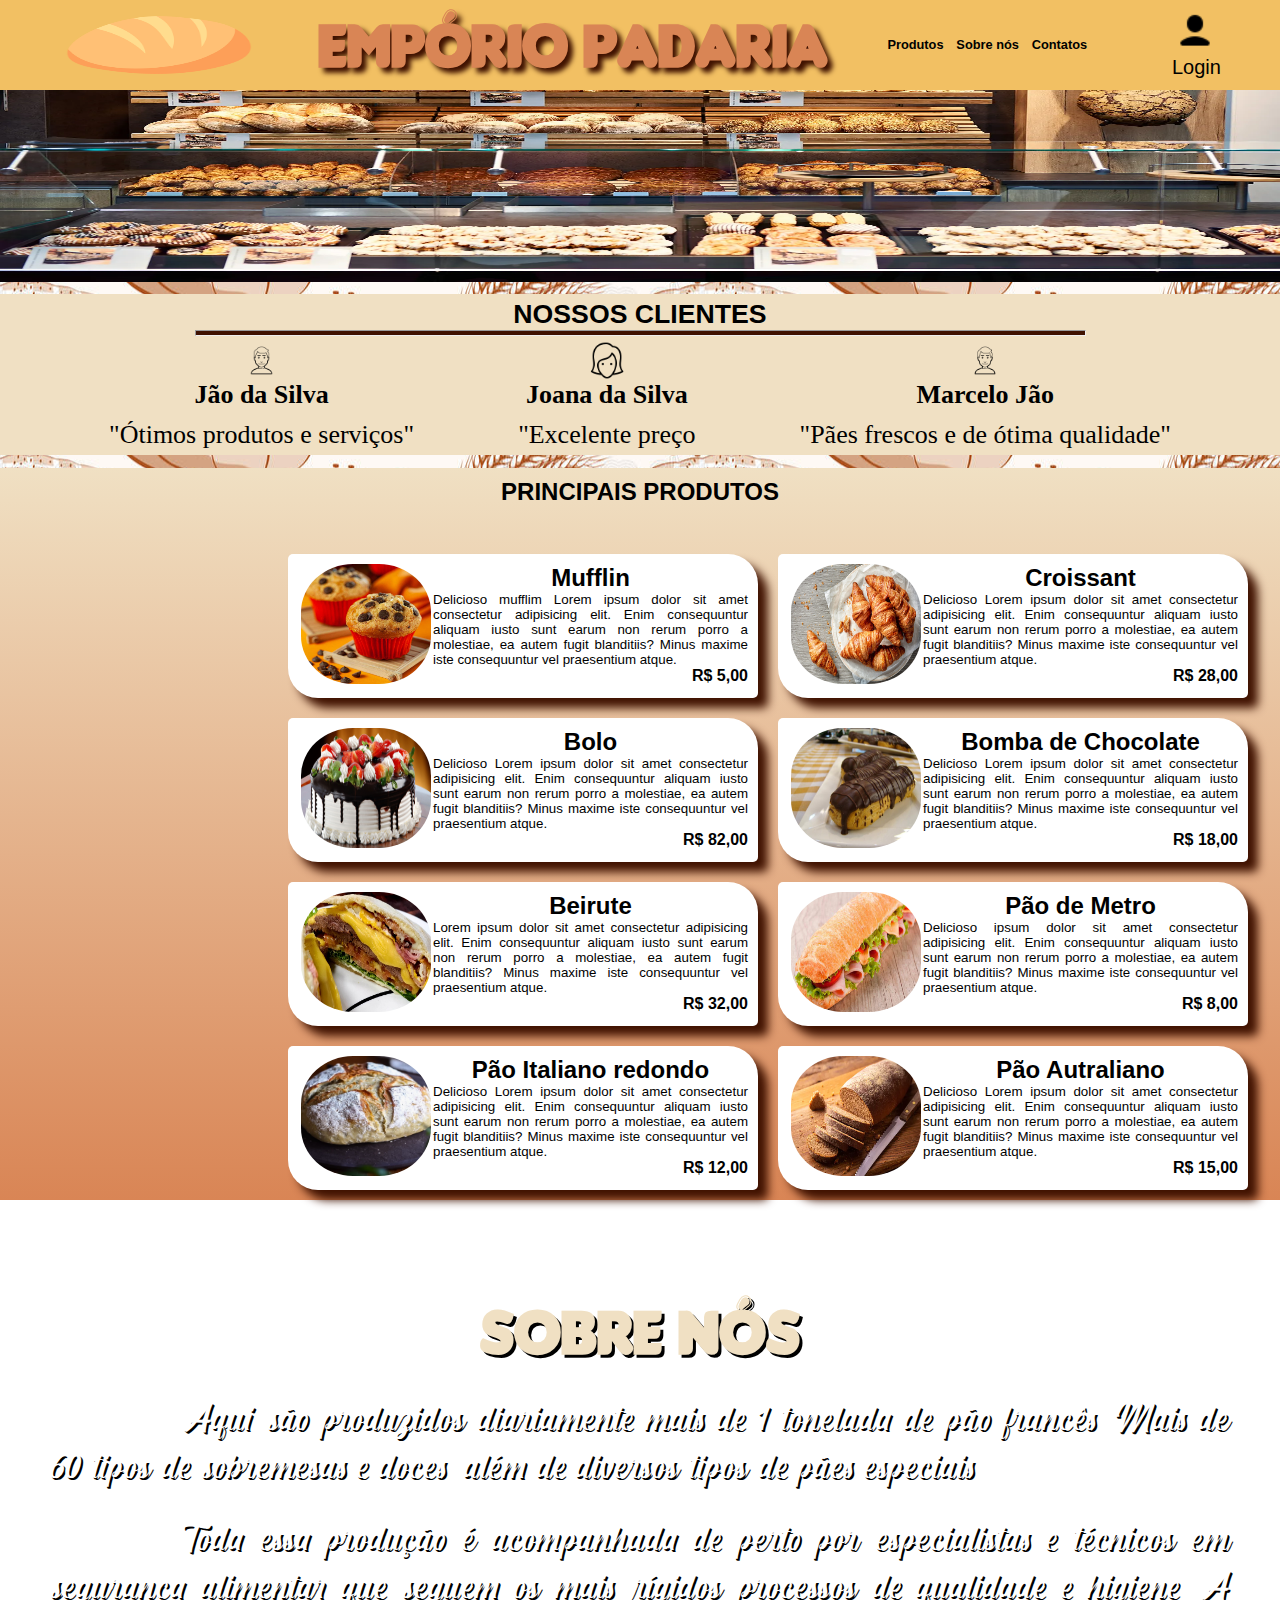
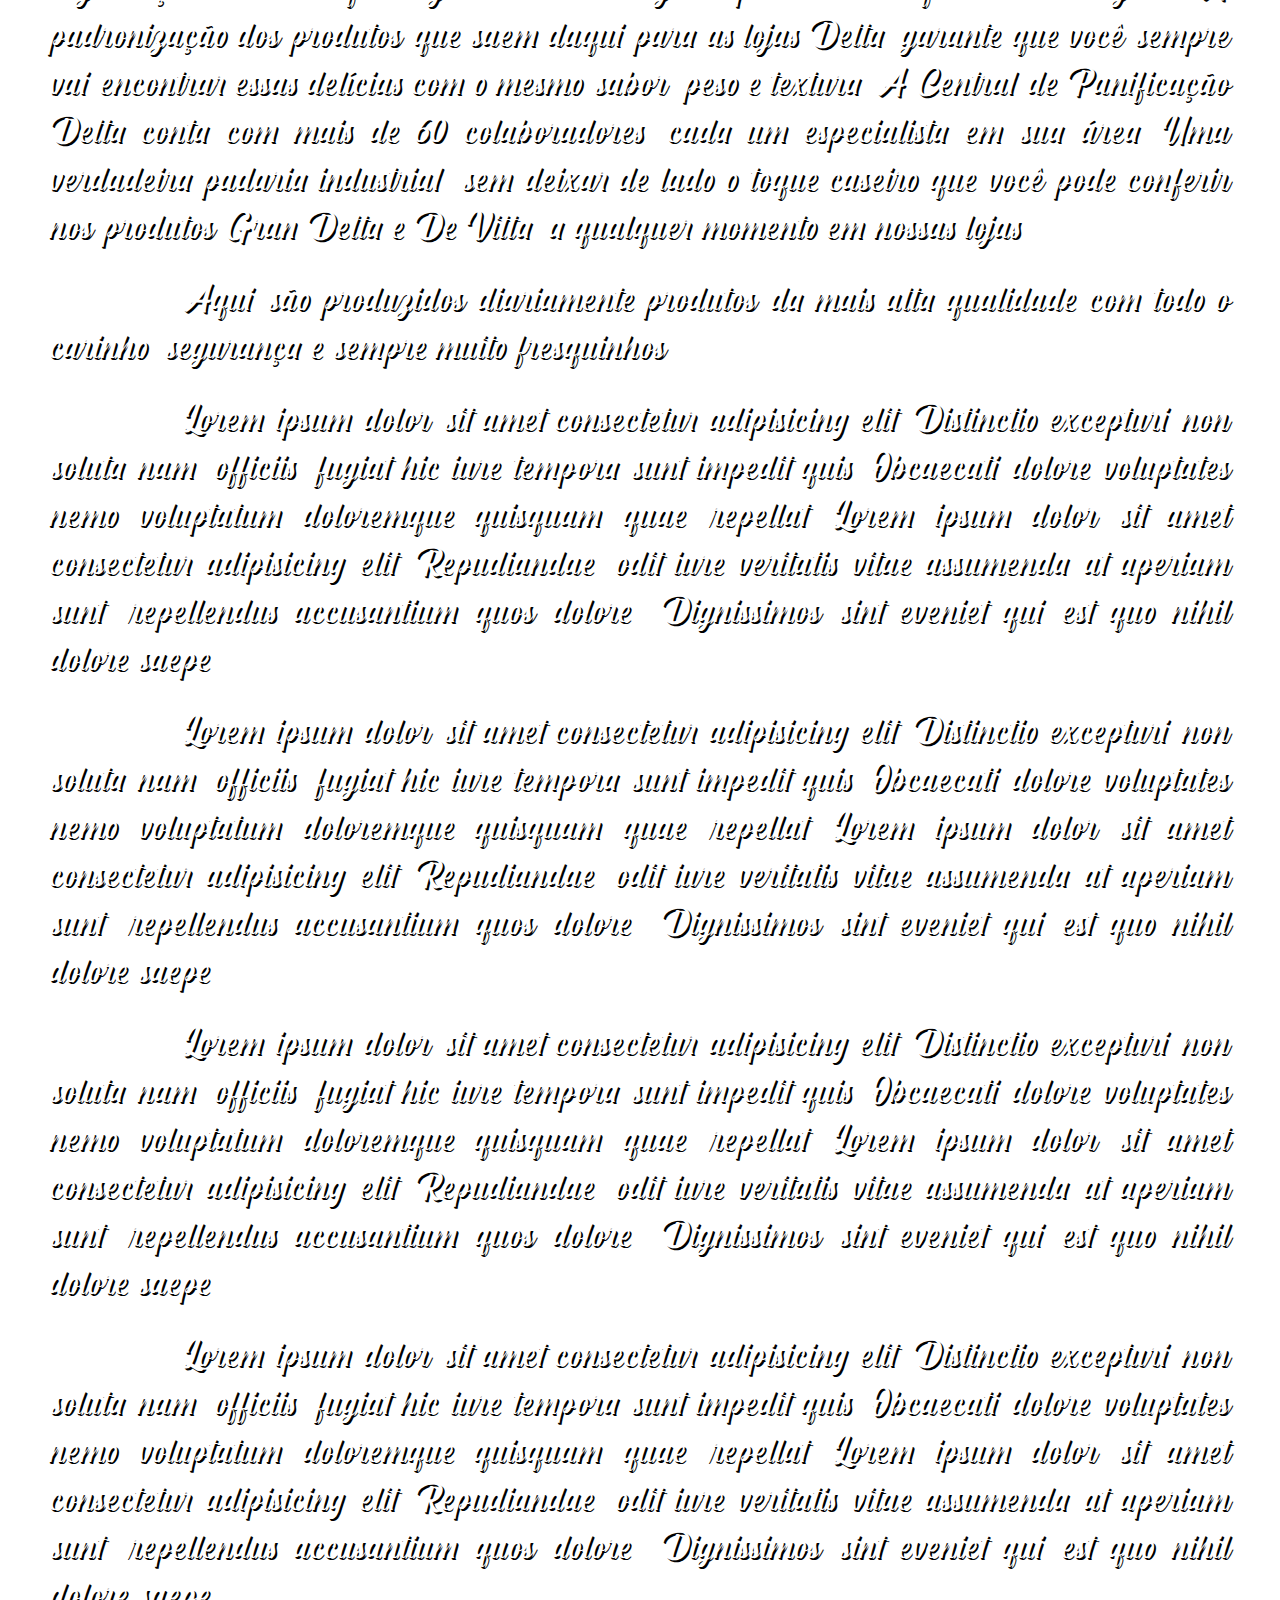
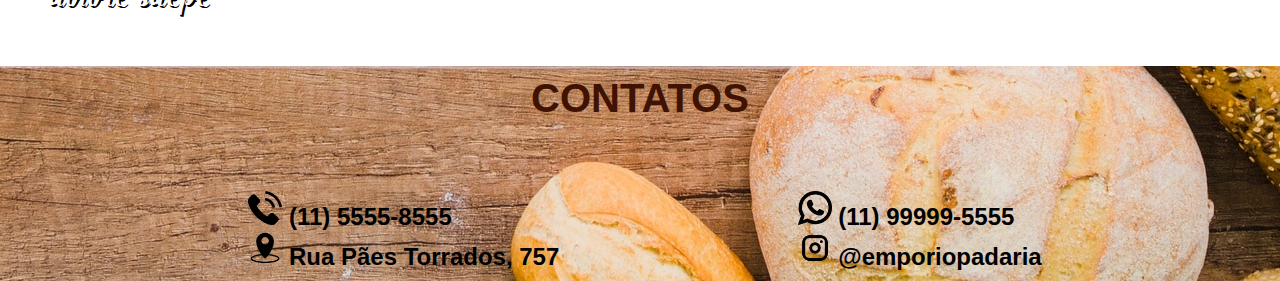
==== index.html @ 8cdc9b31 "Initial commit" ====
<!DOCTYPE html>
<html lang="pt-br">
  <head>
    <meta charset="UTF-8" />
    <meta name="viewport" content="width=device-width, initial-scale=1.0" />
    <title>Empório Padaraia | Site Oficial</title>
    <link rel="shortcut icon" href="img/padaria.png" type="image/x-icon" />
    <link rel="stylesheet" href="style.css">
  </head>
  <body>
    <header>
      <img src="img/pao.png" alt="" />
      <h1>EMPÓRIO PADARIA</h1>
      <nav>
        <ul id="list-menu">
          <li class="item-menu-header" ><a href="#featured-products">Produtos</a></li>
          <li class="item-menu-header"><a href="#sobre-nos">Sobre nós</a></li>
          <li class="item-menu-header"><a href="#contatos">Contatos</a></li>
        </ul>
      </nav>
      <button type="button" id="btn-header">
        <a href="#">
          <img src="img/user.png" alt="" id="imgLogin">
          <p>Login</p>
        </a>
      </button>
    </header>

    <!-- Inserir imagem da padoca -->
    <div id="img-destaque"></div>

    <!-- Inserir imagem divisória -->
    <div class="img-div"></div>

    <main>
      <section id="clients">
        <h2>NOSSOS CLIENTES</h2>
        <hr class="line">
        <ul id="clients-list">
            <li class="clients-item">
                <img src="img/personagem.png" alt="" class="imgPersonagem">
                <h3>Jão da Silva</h3>
                <p>"Ótimos produtos e serviços"</p>
            </li>
            <li class="clients-item">
                <img src="img/personagemfemi.png" alt="" class="imgPersonagem">
                <h3>Joana da Silva</h3>
                <p>"Excelente preço</p>
            </li>
            <li class="clients-item">
                <img src="img/personagem.png" alt="" class="imgPersonagem">
                <h3>Marcelo Jão</h3>
                <p>"Pães frescos e de ótima qualidade"</p>
            </li>
        </ul>
      </section>
      <!-- Inserir imagem divisória novamente -->
      <div class="img-div"></div>

      <!-- Aqui é a sessão dos produtos da padaria -->
      <section id="featured-products">
        <h2>PRINCIPAIS PRODUTOS</h2>
        <div class="products">
          <div class="item-produto">
              <div class="div-img-product">
                <img src="img/muflin.jpg" alt="" class="img-product">
              </div>
              <div class="div-descr-products">
                <h4 class="titles-products">Mufflin</h4>
                <p class="descr-products">Delicioso mufflim Lorem ipsum dolor sit amet consectetur adipisicing elit. Enim consequuntur aliquam iusto sunt earum non rerum porro a molestiae, ea autem fugit blanditiis? Minus maxime iste consequuntur vel praesentium atque.</p>
                <p class="preco">R$ 5,00</p>
              </div>
          </div>
          
          <div class="item-produto">
            <div class="div-img-product">
              <img src="img/croissant.jpeg" alt="" class="img-product">
            </div>
            <div class="div-descr-products">
              <h4 class="titles-products">Croissant</h4>
              <p class="descr-products">Delicioso Lorem ipsum dolor sit amet consectetur adipisicing elit. Enim consequuntur aliquam iusto sunt earum non rerum porro a molestiae, ea autem fugit blanditiis? Minus maxime iste consequuntur vel praesentium atque.</p>
              <p class="preco">R$ 28,00</p>
            </div>
          </div>
          <div class="item-produto">
            <div class="div-img-product">
              <img src="img/bolo.jpg" alt="" class="img-product">
            </div>
            <div class="div-descr-products">
              <h4 class="titles-products">Bolo</h4>
              <p class="descr-products">Delicioso Lorem ipsum dolor sit amet consectetur adipisicing elit. Enim consequuntur aliquam iusto sunt earum non rerum porro a molestiae, ea autem fugit blanditiis? Minus maxime iste consequuntur vel praesentium atque.</p>
              <p class="preco">R$ 82,00</p>
            </div>
          </div>
          <div class="item-produto">
            <div class="div-img-product">
              <img src="img/bomba-chocolate.jpg" alt="" class="img-product">
            </div>
            <div class="div-descr-products">
              <h4 class="titles-products">Bomba de Chocolate</h4>
              <p class="descr-products">Delicioso Lorem ipsum dolor sit amet consectetur adipisicing elit. Enim consequuntur aliquam iusto sunt earum non rerum porro a molestiae, ea autem fugit blanditiis? Minus maxime iste consequuntur vel praesentium atque.</p>
              <p class="preco">R$ 18,00</p>
            </div>
          </div>
          <div class="item-produto">
            <div class="div-img-product">
              <img src="img/beirute.png" alt="" class="img-product">
            </div>
            <div class="div-descr-products">
              <h4 class="titles-products">Beirute</h4>
              <p class="descr-products">Lorem ipsum dolor sit amet consectetur adipisicing elit. Enim consequuntur aliquam iusto sunt earum non rerum porro a molestiae, ea autem fugit blanditiis? Minus maxime iste consequuntur vel praesentium atque.</p>
              <p class="preco">R$ 32,00</p>
            </div>
          </div>
          <div class="item-produto">
            <div class="div-img-product">
              <img src="img/pao-de-metro.jpg" alt="" class="img-product">
            </div>
            <div class="div-descr-products">
              <h4 class="titles-products">Pão de Metro</h4>
              <p class="descr-products">Delicioso ipsum dolor sit amet consectetur adipisicing elit. Enim consequuntur aliquam iusto sunt earum non rerum porro a molestiae, ea autem fugit blanditiis? Minus maxime iste consequuntur vel praesentium atque.</p>
              <p class="preco">R$ 8,00</p>
            </div>
          </div>

          <div class="item-produto">
            <div class="div-img-product">
              <img src="img/Pao-Italiano-Caseiro.jpeg" alt="" class="img-product">
            </div>
            <div class="div-descr-products">
              <h4 class="titles-products">Pão Italiano redondo</h4>
              <p class="descr-products">Delicioso Lorem ipsum dolor sit amet consectetur adipisicing elit. Enim consequuntur aliquam iusto sunt earum non rerum porro a molestiae, ea autem fugit blanditiis? Minus maxime iste consequuntur vel praesentium atque.</p>
              <p class="preco">R$ 12,00</p>
            </div>
          </div>

          <div class="item-produto">
            <div class="div-img-product">
              <img src="img/paoAustraliano.webp" alt="" class="img-product">
            </div>
            <div class="div-descr-products">
              <h4 class="titles-products">Pão Autraliano </h4>
              <p class="descr-products">Delicioso Lorem ipsum dolor sit amet consectetur adipisicing elit. Enim consequuntur aliquam iusto sunt earum non rerum porro a molestiae, ea autem fugit blanditiis? Minus maxime iste consequuntur vel praesentium atque.</p>
              <p class="preco">R$ 15,00</p>
            </div>
          </div>
        </div>
      </section>

      <!-- Aqui apresenta um texto falando sobre a Padaria -->
      <section id="sobre-nos">
        <h3>SOBRE NÓS</h3>
        <p>Aqui são produzidos diariamente mais de 1 tonelada de pão francês. Mais de 60 tipos de sobremesas e doces, além de diversos tipos de pães especiais.</p>
        <p>Toda essa produção é acompanhada de perto por especialistas e técnicos em segurança alimentar que seguem os mais rígidos processos de qualidade e higiene. A padronização dos produtos que saem daqui para as lojas Delta, garante que você sempre vai encontrar essas delícias com o mesmo sabor, peso e textura. A Central de Panificação Delta conta com mais de 60 colaboradores, cada um especialista em sua área. Uma verdadeira padaria industrial, sem deixar de lado o toque caseiro que você pode conferir nos produtos Gran Delta e De Vitta, a qualquer momento em nossas lojas.</p>
        <p>Aqui são produzidos diariamente produtos da mais alta qualidade com todo o carinho, segurança e sempre muito fresquinhos.</p>
        <p>Lorem ipsum dolor sit amet consectetur adipisicing elit. Distinctio excepturi non soluta nam, officiis, fugiat hic iure tempora sunt impedit quis. Obcaecati dolore voluptates nemo voluptatum doloremque quisquam quae repellat. Lorem ipsum dolor sit amet consectetur adipisicing elit. Repudiandae, odit iure veritatis vitae assumenda at aperiam sunt, repellendus accusantium quos dolore! Dignissimos sint eveniet qui est quo nihil dolore saepe.</p>
        <p>Lorem ipsum dolor sit amet consectetur adipisicing elit. Distinctio excepturi non soluta nam, officiis, fugiat hic iure tempora sunt impedit quis. Obcaecati dolore voluptates nemo voluptatum doloremque quisquam quae repellat. Lorem ipsum dolor sit amet consectetur adipisicing elit. Repudiandae, odit iure veritatis vitae assumenda at aperiam sunt, repellendus accusantium quos dolore! Dignissimos sint eveniet qui est quo nihil dolore saepe.</p>
        <p>Lorem ipsum dolor sit amet consectetur adipisicing elit. Distinctio excepturi non soluta nam, officiis, fugiat hic iure tempora sunt impedit quis. Obcaecati dolore voluptates nemo voluptatum doloremque quisquam quae repellat. Lorem ipsum dolor sit amet consectetur adipisicing elit. Repudiandae, odit iure veritatis vitae assumenda at aperiam sunt, repellendus accusantium quos dolore! Dignissimos sint eveniet qui est quo nihil dolore saepe.</p>
        <p>Lorem ipsum dolor sit amet consectetur adipisicing elit. Distinctio excepturi non soluta nam, officiis, fugiat hic iure tempora sunt impedit quis. Obcaecati dolore voluptates nemo voluptatum doloremque quisquam quae repellat. Lorem ipsum dolor sit amet consectetur adipisicing elit. Repudiandae, odit iure veritatis vitae assumenda at aperiam sunt, repellendus accusantium quos dolore! Dignissimos sint eveniet qui est quo nihil dolore saepe.</p>
      </section>
    </main>

    <!-- No rodapé aparecem as formas de contado  -->
    <footer >
      <h2>CONTATOS</h2>
      <div id="contatos">
        <div class="item-menu-footer">
          <p><img src="img/icon-telephone.png" alt=""> (11) 5555-8555</p>
          <p><img src="img/icon-local.png" alt=""> Rua Pães Torrados, 757</p>
        </div>
        <div class="item-menu-footer">
          <p><img src="img/icon-wpp.png" alt=""> (11) 99999-5555</p>
          <p><img src="img/icon-instagram.png" alt=""> @emporiopadaria</p>
        </div>
      </div>
    </footer>
  </body>
</html>
---- style.css ----
@font-face {
  font-family: 'padaria';
  src: url('fontes/Insanibc.ttf');
}
@font-face {
  font-family: 'Cream Cake';
  src: url('fontes/Cream\ Cake.otf');
}
:root{
  --cor0:#f0e0c3;
  --cor1:#f2c063;
  --cor2:#f29544;
  --cor3:#d98555;
  --cor4:#732002;
  --cor5:#401201;
}
*{
  padding: 0;
  margin: 0;
  vertical-align: baseline;
  list-style: none;
  font-family: 'Segoe UI', Tahoma, Geneva, Verdana, sans-serif;
}
/* Estilização do Header */
header{
  display: flex;
  align-items: center;
  justify-content: space-evenly;
  background-color: var(--cor1);
  line-height: 10vh;
  max-height: 10vh;

  /*Fixar o header no topo da pagina*/
  position: fixed;
  width: 100%;
  top: 0;
}
header h1{
  font-family: 'padaria','Times New Roman', Times, serif;
  font-size: 7vh;
  color: var(--cor3);
  text-shadow: 5px 5px 5px var(--cor5);
}
header h1:hover{
  transform: scale(1.1);
  transition: .1s;
}
header img{
  width: 200px;
  height: 100px;
}
header nav{
  display: flex;
  align-items: center;
}
#list-menu{
  display: flex;
  margin-right: 1vw;
}
.item-menu-header{
  font-size:  1vw;
  text-align: center;
  margin-right: 1vw;
}
.item-menu-header >a{
  color: black;
  font-weight: bolder;
  text-decoration: none;
}
.item-menu-header >a:hover{
  color: var(--cor4);
  background-color: var(--cor3);
  transition: 0.5s;
}
#btn-header{
  background-color: transparent;
  border: none;
  font-size: 15pt;
}
#btn-header >a{
  text-decoration: none;
  color: black;
}
#btn-header:hover{
  transform: scale(1.2);
  transition: 0.1s;
}
#imgLogin{
  width: 40px;
  height: 40px;
  margin-right: 2px;
}
/* Estilização da imagem da padoca */
#img-destaque{
  padding: 11vw;
  /* background-image: url('https://th.bing.com/th/id/R.0f3094dc36813c771124da04c01ccfe4?rik=6LX5Wi2Aprj5qw&pid=ImgRaw&r=0'); */
  background-image: url(img/padaria.webp);
  background-repeat: no-repeat;
  background-position: bottom;
  background-size: 100% 100%;
}
/* Estilização da imagem divisória */
.img-div{
  padding: 0.5vw;
  background-image: url(img/img-div.jpg);
  background-position: center;
  background-size: auto;
}
#clients { 
  background-color: var(--cor0);
  margin-top: 0;
  padding: 5px;
  text-align: center;
}
#clients >h2{
  font-size: 20pt;
}
.line{
  margin: auto;
  width: 70%;
  height: 4px;
  background-color:var(--cor5);
}
#clients-list{
  display: flex;
  align-items:center;
  justify-content: space-evenly;
  margin-top: 5px;
}
.clients-item{
  display: flex;
  justify-content: center;
  align-items: center;
  flex-direction: column;
}
.imgPersonagem{
  width: 3vw;
  height:3vw;
}
.clients-item > h3{
  font-family: 'Dancing Script', cursive;
  font-size: 26px;
  margin-top: 10xp;
  align-items: center;
}
.clients-item > p{
  font-family: 'Dancing Script', cursive;
  font-size: 26px;
  margin-top:10px;
  align-items: center;
}
#featured-products{
  background: linear-gradient(180deg, var(--cor0), var(--cor3));
  padding: 10px;
  text-align: center;
}
.products{
  margin: auto;
  margin-top: 3em;
  width: 55vw;
  display: grid;
  grid-template-columns: auto auto ;
  row-gap: 20px;
  align-items: center;
  justify-content: space-evenly;
}
.item-produto{
  display: grid;
  grid-template-columns: 30% 70%;
  background-color: white;
  border-radius: 5px 30px;
  margin-right: 20px;
  padding: 10px;
  box-shadow: 10px 10px 10px var(--cor5);
  min-width: 450px;
  max-height: 130px;
}
.item-produto:hover{
  transform: scale(1.05);
  transition: 0.5s;
}
.img-product{
  margin: 0px auto;
  width: 130px;
  height: 120px;
  align-items: center;
  border-radius: 40%;
}
.titles-products{
  font-size: 1.5em;
  text-align: center;
}
.descr-products{
  font-size: 10pt;
  text-align: justify;
}
.preco{
  text-align: right;
  font-weight: bold;
}
#sobre-nos{
  background-image: url(img/fundo-sobre-nos.jpg);
  background-repeat: no-repeat;
  background-attachment: fixed;
  background-position: center;
  background-size: cover;
  padding: 50px;
}
#sobre-nos > h3{
  color: var(--cor0);
  text-shadow: 3px 3px black ;
  font-size: 64px;
  text-align: center;
  font-family: 'padaria', 'sans-serif';
  margin-top: 5vh;
}
#sobre-nos > p{
  font-family: 'Cream Cake', Haettenschweiler, 'Arial Narrow Bold', sans-serif;
  font-size: 36pt;
  text-align: justify;
  text-indent: 100pt;
  text-shadow: 2px 2px black;
  color: white;
  margin-top: 0.5em;
}
footer{
  padding: 10px;
  background-image: url(img/img-footer.jpg);
  background-position: bottom;
  background-repeat: no-repeat;
}
footer > h2{
  color: var(--cor5);
  font-size: 40px;
  font-weight: bold;
  text-align: center;
  margin-bottom: 1em;
}
#contatos{
  display: flex;
  justify-content: space-evenly;
}
.item-menu-footer{
  display: flex;
  flex-direction: column;
  align-items: left;
  margin-top: 30px;
}
.item-menu-footer img{
  width: 34px;
  height: 34px;
}
.item-menu-footer > p{
  color: black;
  font-size: 24px;
  font-weight: bold;
  margin-left: 10px
}
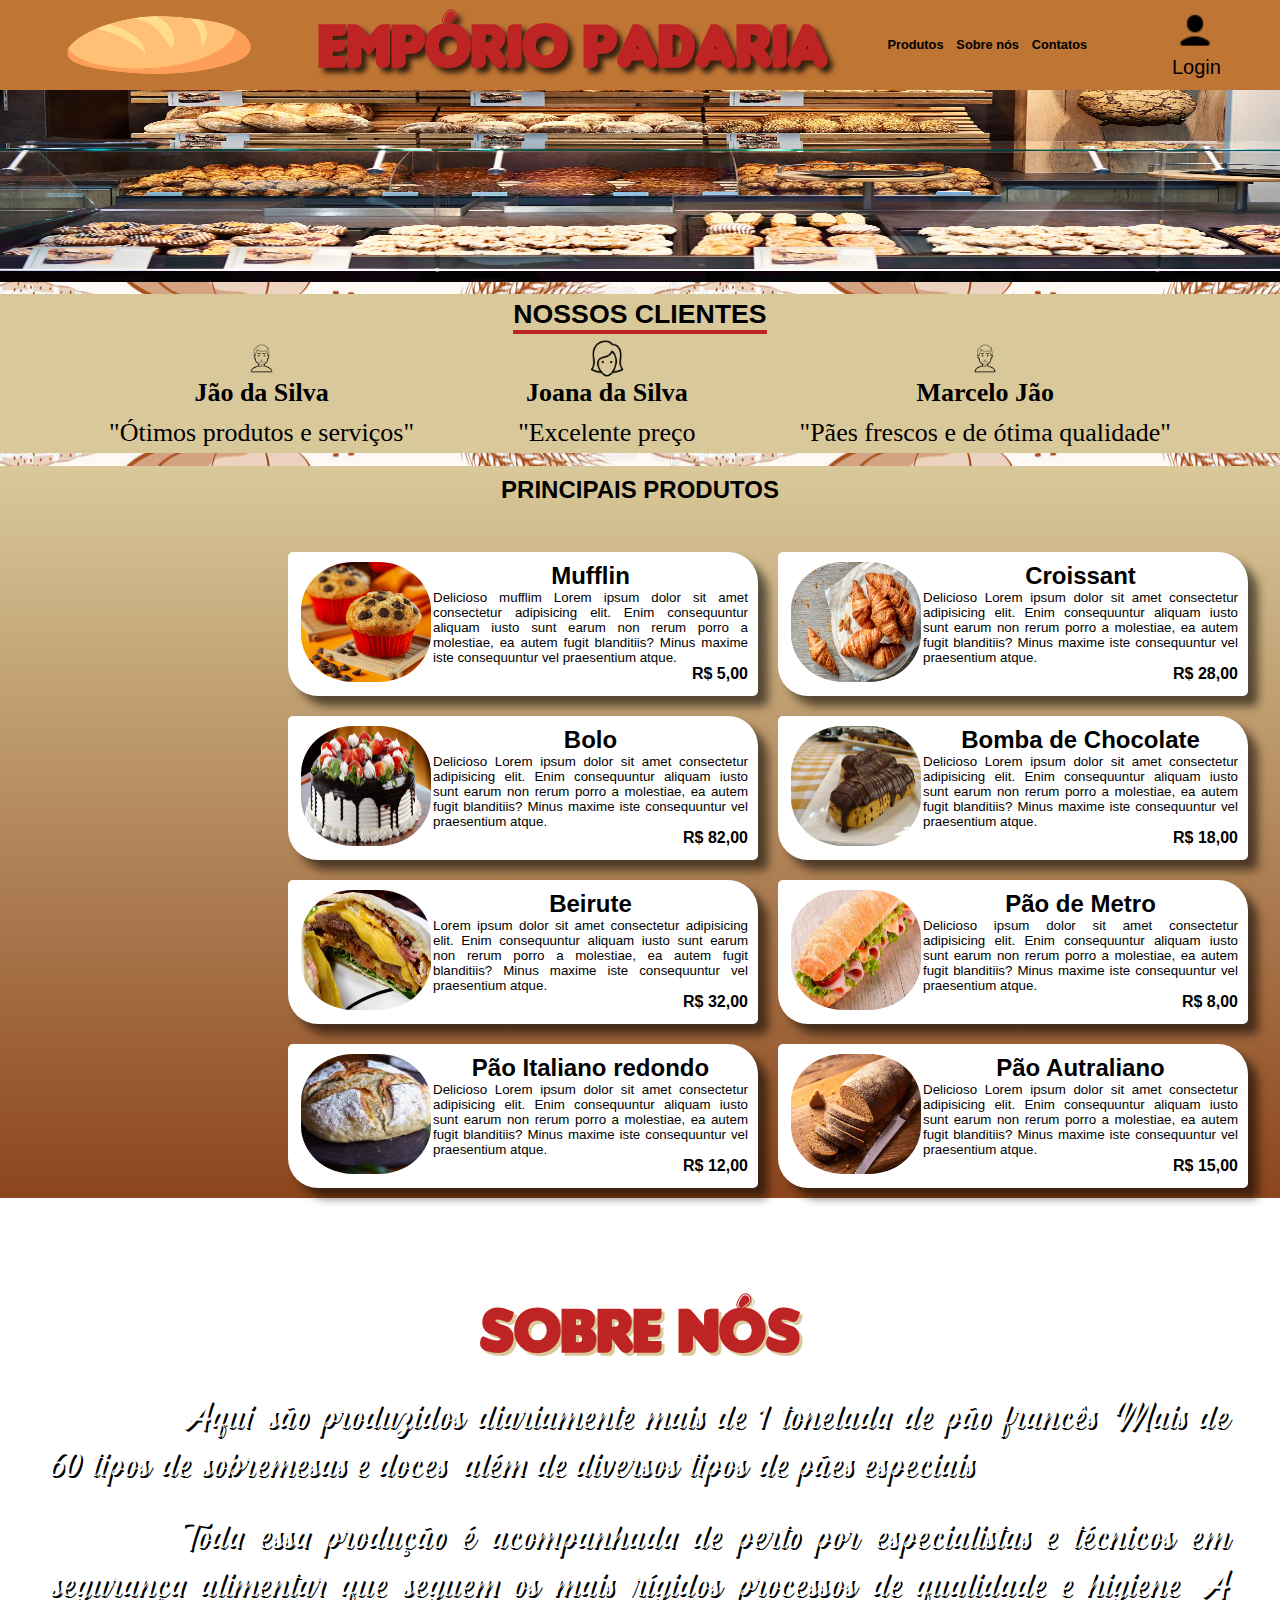
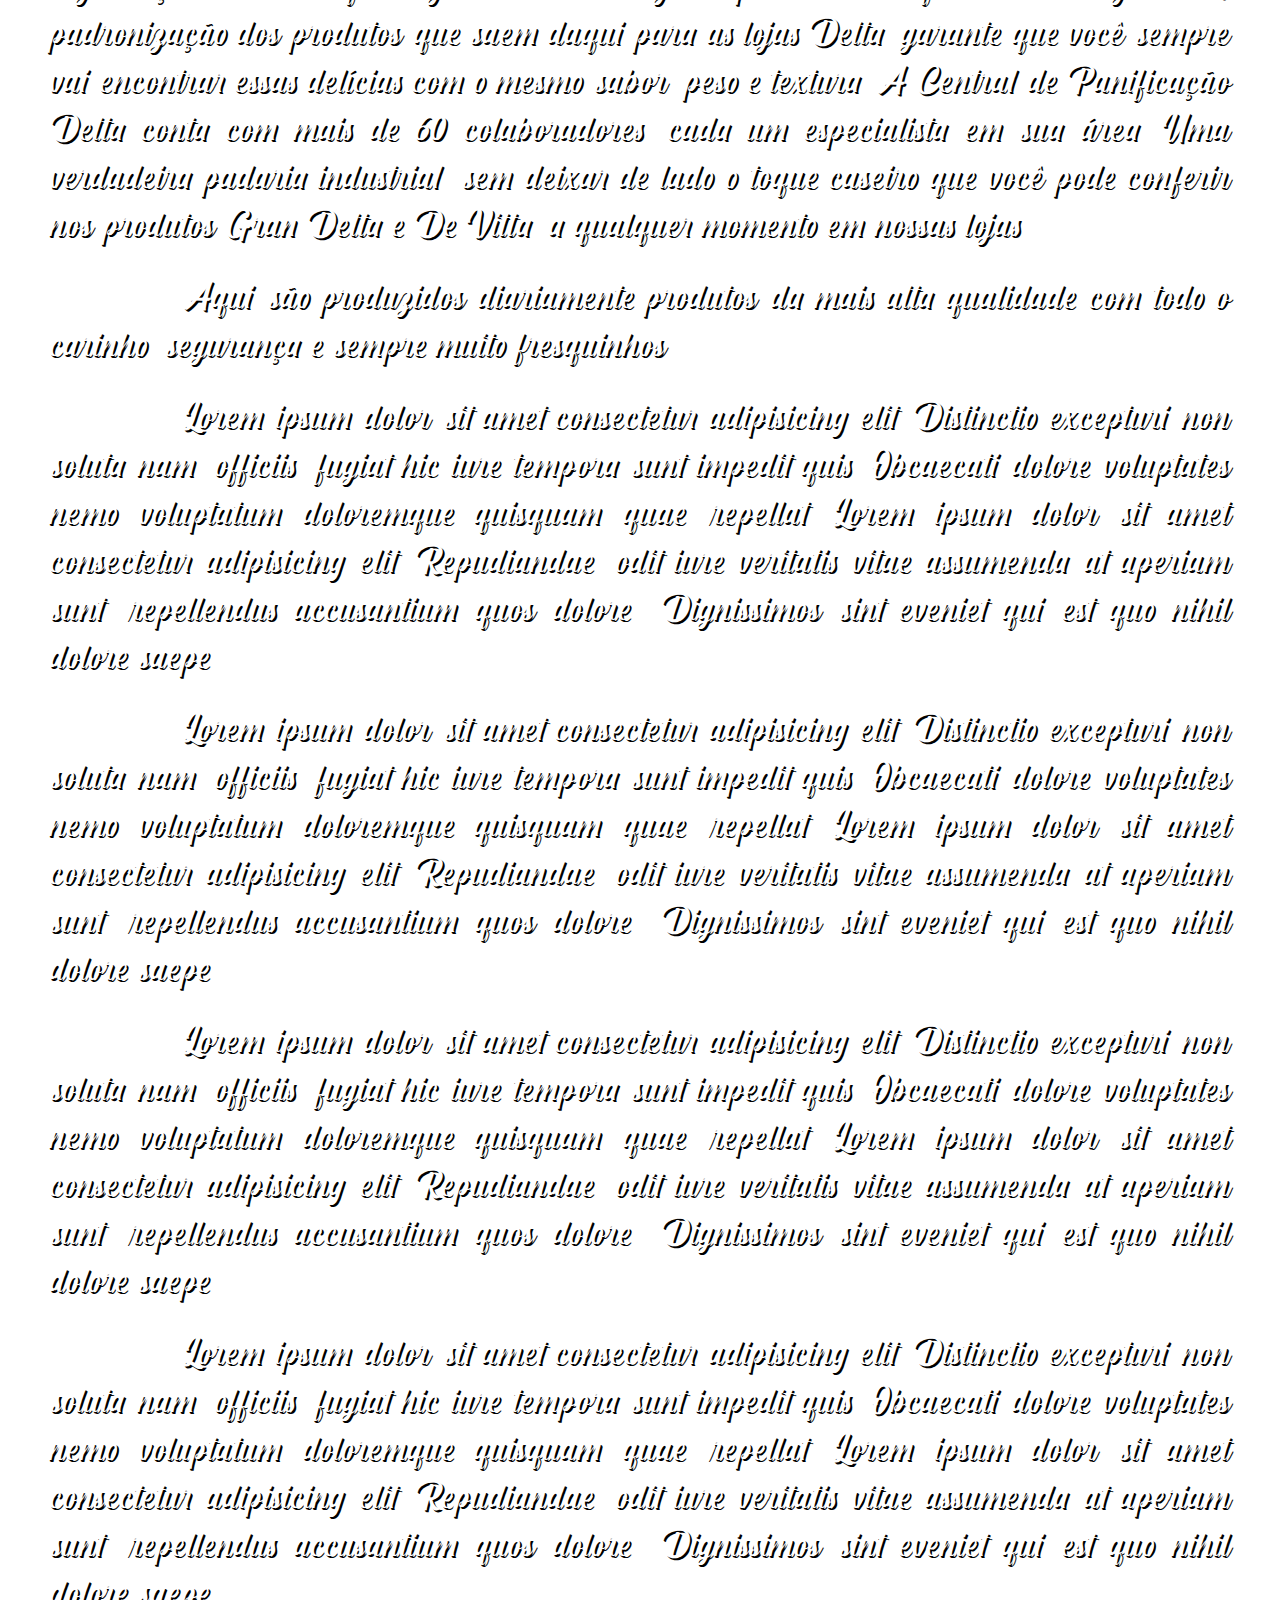
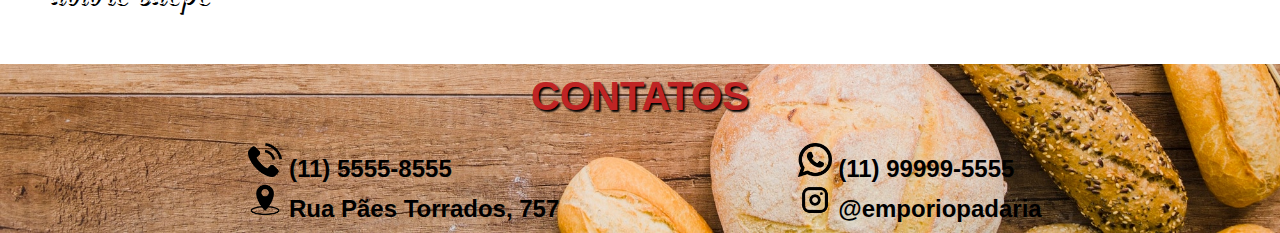
==== commit b93e7a14: "#Alteração da paleta de cores" ====
--- a/index.html
+++ b/index.html
@@ -55,7 +55,7 @@
         </ul>
       </section>
       <!-- Inserir imagem divisória novamente -->
-      <div class="img-div"></div>
+      <div class="img-div" id="img-div2"></div>
 
       <!-- Aqui é a sessão dos produtos da padaria -->
       <section id="featured-products">
--- a/style.css
+++ b/style.css
@@ -6,13 +6,21 @@
   font-family: 'Cream Cake';
   src: url('fontes/Cream\ Cake.otf');
 }
+
+
 :root{
-  --cor0:#f0e0c3;
+  /* --cor0:#f0e0c3;
   --cor1:#f2c063;
   --cor2:#f29544;
   --cor3:#d98555;
   --cor4:#732002;
-  --cor5:#401201;
+  --cor5:#401201; */
+
+  --cor1:#D9C99A;
+  --cor2:#F2B138;
+  --cor3:#BF7534;
+  --cor4:#8C451C;
+  --cor5:#BF2424;
 }
 *{
   padding: 0;
@@ -26,7 +34,7 @@
   display: flex;
   align-items: center;
   justify-content: space-evenly;
-  background-color: var(--cor1);
+  background-color: var(--cor3);
   line-height: 10vh;
   max-height: 10vh;
 
@@ -34,12 +42,13 @@
   position: fixed;
   width: 100%;
   top: 0;
+  z-index: 1;
 }
 header h1{
   font-family: 'padaria','Times New Roman', Times, serif;
   font-size: 7vh;
-  color: var(--cor3);
-  text-shadow: 5px 5px 5px var(--cor5);
+  color: var(--cor5);
+  text-shadow: 5px 5px 5px rgba(0, 0, 0, 0.719);
 }
 header h1:hover{
   transform: scale(1.1);
@@ -68,8 +77,8 @@
   text-decoration: none;
 }
 .item-menu-header >a:hover{
-  color: var(--cor4);
-  background-color: var(--cor3);
+  color: var(--cor5);
+  background-color: var(--cor1);
   transition: 0.5s;
 }
 #btn-header{
@@ -106,8 +115,11 @@
   background-position: center;
   background-size: auto;
 }
+#img-div2{
+  transform: rotateX(.5turn);
+}
 #clients { 
-  background-color: var(--cor0);
+  background-color: var(--cor1);
   margin-top: 0;
   padding: 5px;
   text-align: center;
@@ -117,9 +129,10 @@
 }
 .line{
   margin: auto;
-  width: 70%;
+  width: 20%;
   height: 4px;
   background-color:var(--cor5);
+  border-style: none;
 }
 #clients-list{
   display: flex;
@@ -150,9 +163,10 @@
   align-items: center;
 }
 #featured-products{
-  background: linear-gradient(180deg, var(--cor0), var(--cor3));
+  background: linear-gradient(180deg, var(--cor1), var(--cor4));
   padding: 10px;
   text-align: center;
+  min-height: 70vh;
 }
 .products{
   margin: auto;
@@ -171,7 +185,7 @@
   border-radius: 5px 30px;
   margin-right: 20px;
   padding: 10px;
-  box-shadow: 10px 10px 10px var(--cor5);
+  box-shadow: 10px 10px 10px rgba(0, 0, 0, 0.562);
   min-width: 450px;
   max-height: 130px;
 }
@@ -207,8 +221,8 @@
   padding: 50px;
 }
 #sobre-nos > h3{
-  color: var(--cor0);
-  text-shadow: 3px 3px black ;
+  color: var(--cor5);
+  text-shadow: 3px 3px var(--cor1) ;
   font-size: 64px;
   text-align: center;
   font-family: 'padaria', 'sans-serif';
@@ -226,15 +240,17 @@
 footer{
   padding: 10px;
   background-image: url(img/img-footer.jpg);
+  background-size: cover;
   background-position: bottom;
   background-repeat: no-repeat;
 }
 footer > h2{
   color: var(--cor5);
+  text-shadow: 2px 2px 2px black;
   font-size: 40px;
   font-weight: bold;
   text-align: center;
-  margin-bottom: 1em;
+  margin-bottom: 0.5vh;
 }
 #contatos{
   display: flex;
@@ -244,7 +260,7 @@
   display: flex;
   flex-direction: column;
   align-items: left;
-  margin-top: 30px;
+  margin-top: 20px;
 }
 .item-menu-footer img{
   width: 34px;
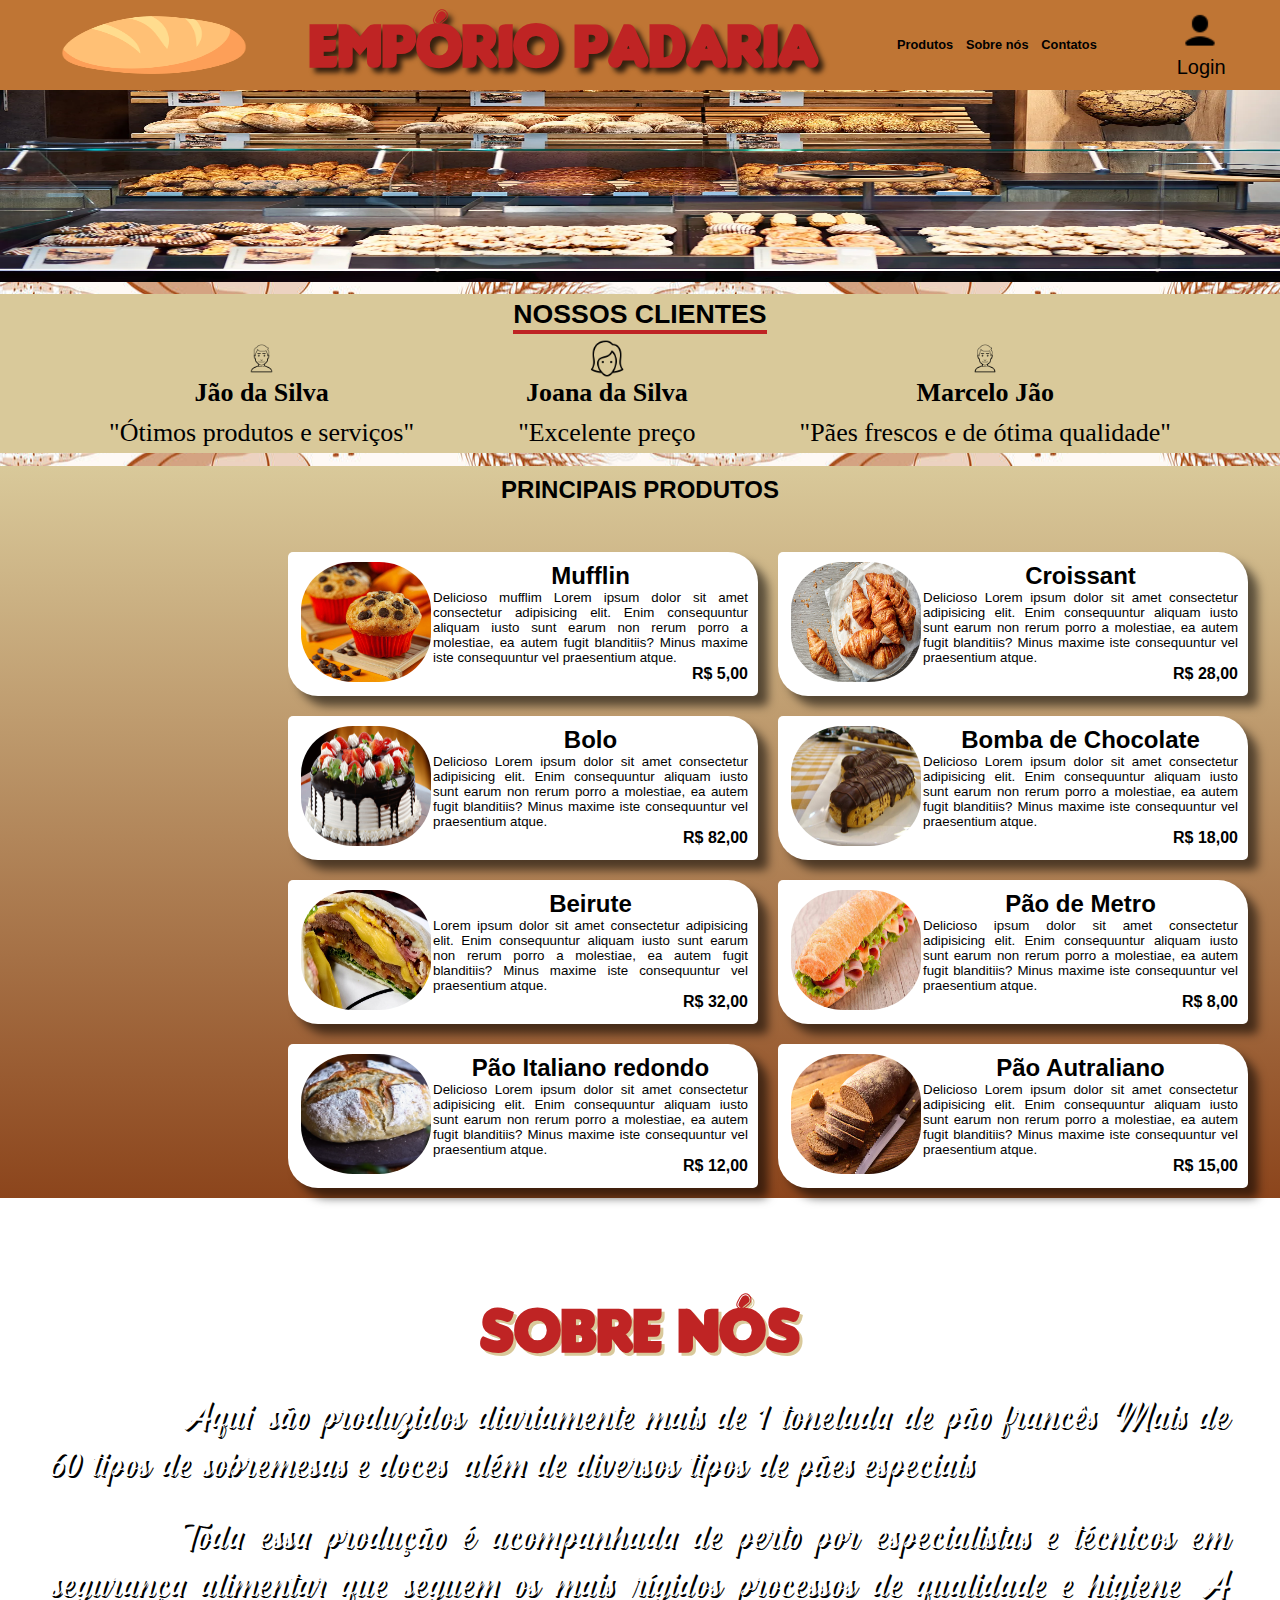
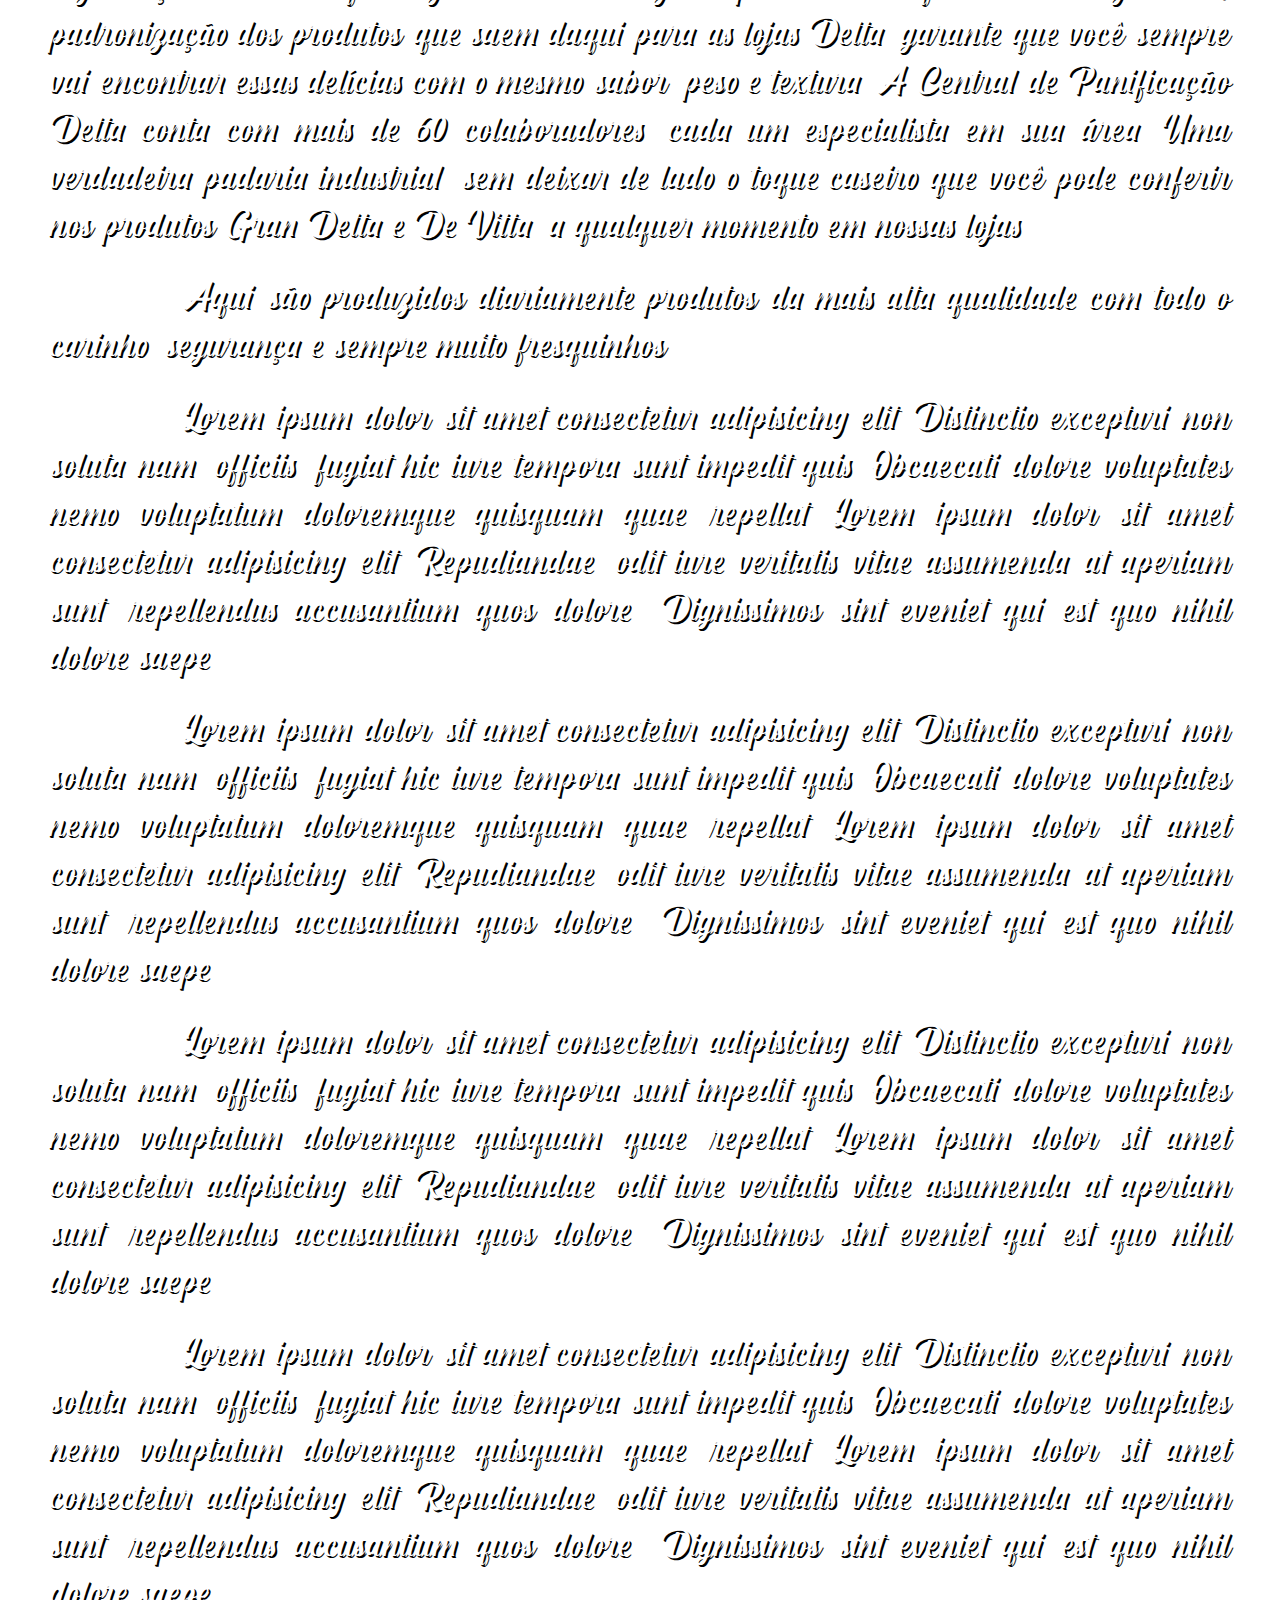
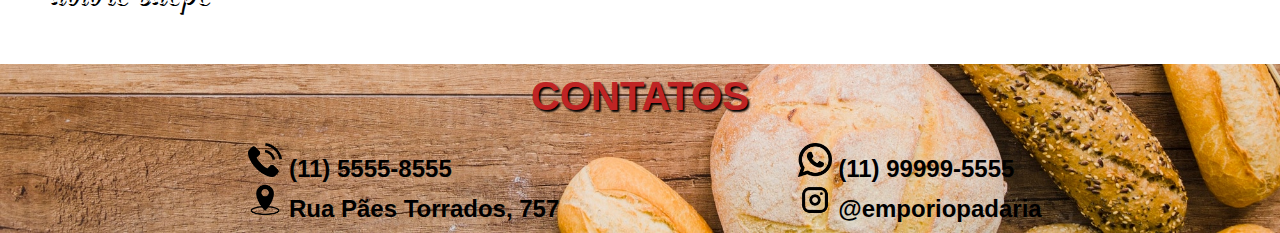
==== commit 929df174: "Configuração do CSS para telas de celular (Responsividade)" ====
--- a/index.html
+++ b/index.html
@@ -6,12 +6,16 @@
     <title>Empório Padaraia | Site Oficial</title>
     <link rel="shortcut icon" href="img/padaria.png" type="image/x-icon" />
     <link rel="stylesheet" href="style.css">
+    <link rel="stylesheet" href="https://fonts.googleapis.com/css2?family=Material+Symbols+Outlined:opsz,wght,FILL,GRAD@20..48,100..700,0..1,-50..200" />
   </head>
   <body>
     <header>
       <img src="img/pao.png" alt="" />
       <h1>EMPÓRIO PADARIA</h1>
       <nav>
+        <span class="material-symbols-outlined" onclick="clickMenu()">
+          menu
+        </span>
         <ul id="list-menu">
           <li class="item-menu-header" ><a href="#featured-products">Produtos</a></li>
           <li class="item-menu-header"><a href="#sobre-nos">Sobre nós</a></li>
@@ -174,5 +178,18 @@
         </div>
       </div>
     </footer>
+    <script>
+      function clickMenu() {
+        var menu = document.getElementById('list-menu')
+        if (menu.style.display=='block'){
+          menu.style.visibility='hiddem'
+          menu.style.display='none'
+        } else{
+          menu.style.visibility='visible'
+          menu.style.display='block'
+        }
+      }
+    </script>
+
   </body>
 </html>
--- a/style.css
+++ b/style.css
@@ -9,13 +9,6 @@
 
 
 :root{
-  /* --cor0:#f0e0c3;
-  --cor1:#f2c063;
-  --cor2:#f29544;
-  --cor3:#d98555;
-  --cor4:#732002;
-  --cor5:#401201; */
-
   --cor1:#D9C99A;
   --cor2:#F2B138;
   --cor3:#BF7534;
@@ -61,6 +54,9 @@
 header nav{
   display: flex;
   align-items: center;
+}
+.material-symbols-outlined{
+  visibility: collapse;
 }
 #list-menu{
   display: flex;
@@ -271,4 +267,96 @@
   font-size: 24px;
   font-weight: bold;
   margin-left: 10px
+}
+
+/* Dispositivos com tela pequena (phones, 600px ou menos) */
+@media only screen and (max-width: 600px) {
+  /* Estilização do Header */
+  header{
+    display: flex;
+    align-items: center;
+    justify-content: space-evenly;
+    background-color: var(--cor3);
+    line-height: 2vh;
+    max-height: 10vh;
+
+    /*Fixar o header no topo da pagina*/
+    position: fixed;
+    width: 100%;
+    top: 0;
+    z-index: 1;
+  }
+  header h1{
+    font-family: 'padaria','Times New Roman', Times, serif;
+    font-size: 3.5vh;
+    color: var(--cor5);
+    text-shadow: 2px 2px 2px rgba(0, 0, 0, 0.719);
+  }
+  header h1:hover{
+    transform: scale(1.1);
+    transition: .1s;
+  }
+  header img{
+    width: 45px;
+    height: 35px;
+  }
+
+  #list-menu{
+    visibility: hidden;
+    display: none;
+  }
+  .material-symbols-outlined{
+    visibility: visible;
+  }
+  .material-symbols-outlined:hover{
+    color: white ;
+    cursor: pointer;
+  }
+   #list-menu{
+    display: flex;
+    position: fixed; 
+    top: 4vh; 
+    background-color: var(--cor4);
+    box-shadow: 3px 3px 3px rgba(0, 0, 0, 0.589);
+
+    width: 15vw;
+  }
+ 
+ .item-menu-header{
+    font-size:  2vw;
+    text-align: center;
+    margin-right: 1vw;
+  }
+  .item-menu-header >a{
+    color: black;
+    font-weight: bolder;
+    text-decoration: none;
+  }
+  .item-menu-header >a:hover{
+    color: var(--cor5);
+    background-color: var(--cor1);
+    transition: 0.5s;
+  }
+  #btn-header{
+    background-color: transparent;
+    border: none;
+    font-size: 7pt;
+  }
+  #btn-header >a{
+    text-decoration: none;
+    color: black;
+    margin-bottom: 0px;
+    padding: 0;
+  }
+   
+  #btn-header:hover{
+    transform: scale(1.2);
+    transition: 0.1s;
+  }
+  #imgLogin{
+    width: 18px;
+    height: 18px;
+    margin-right: 2px;
+  } 
+
 }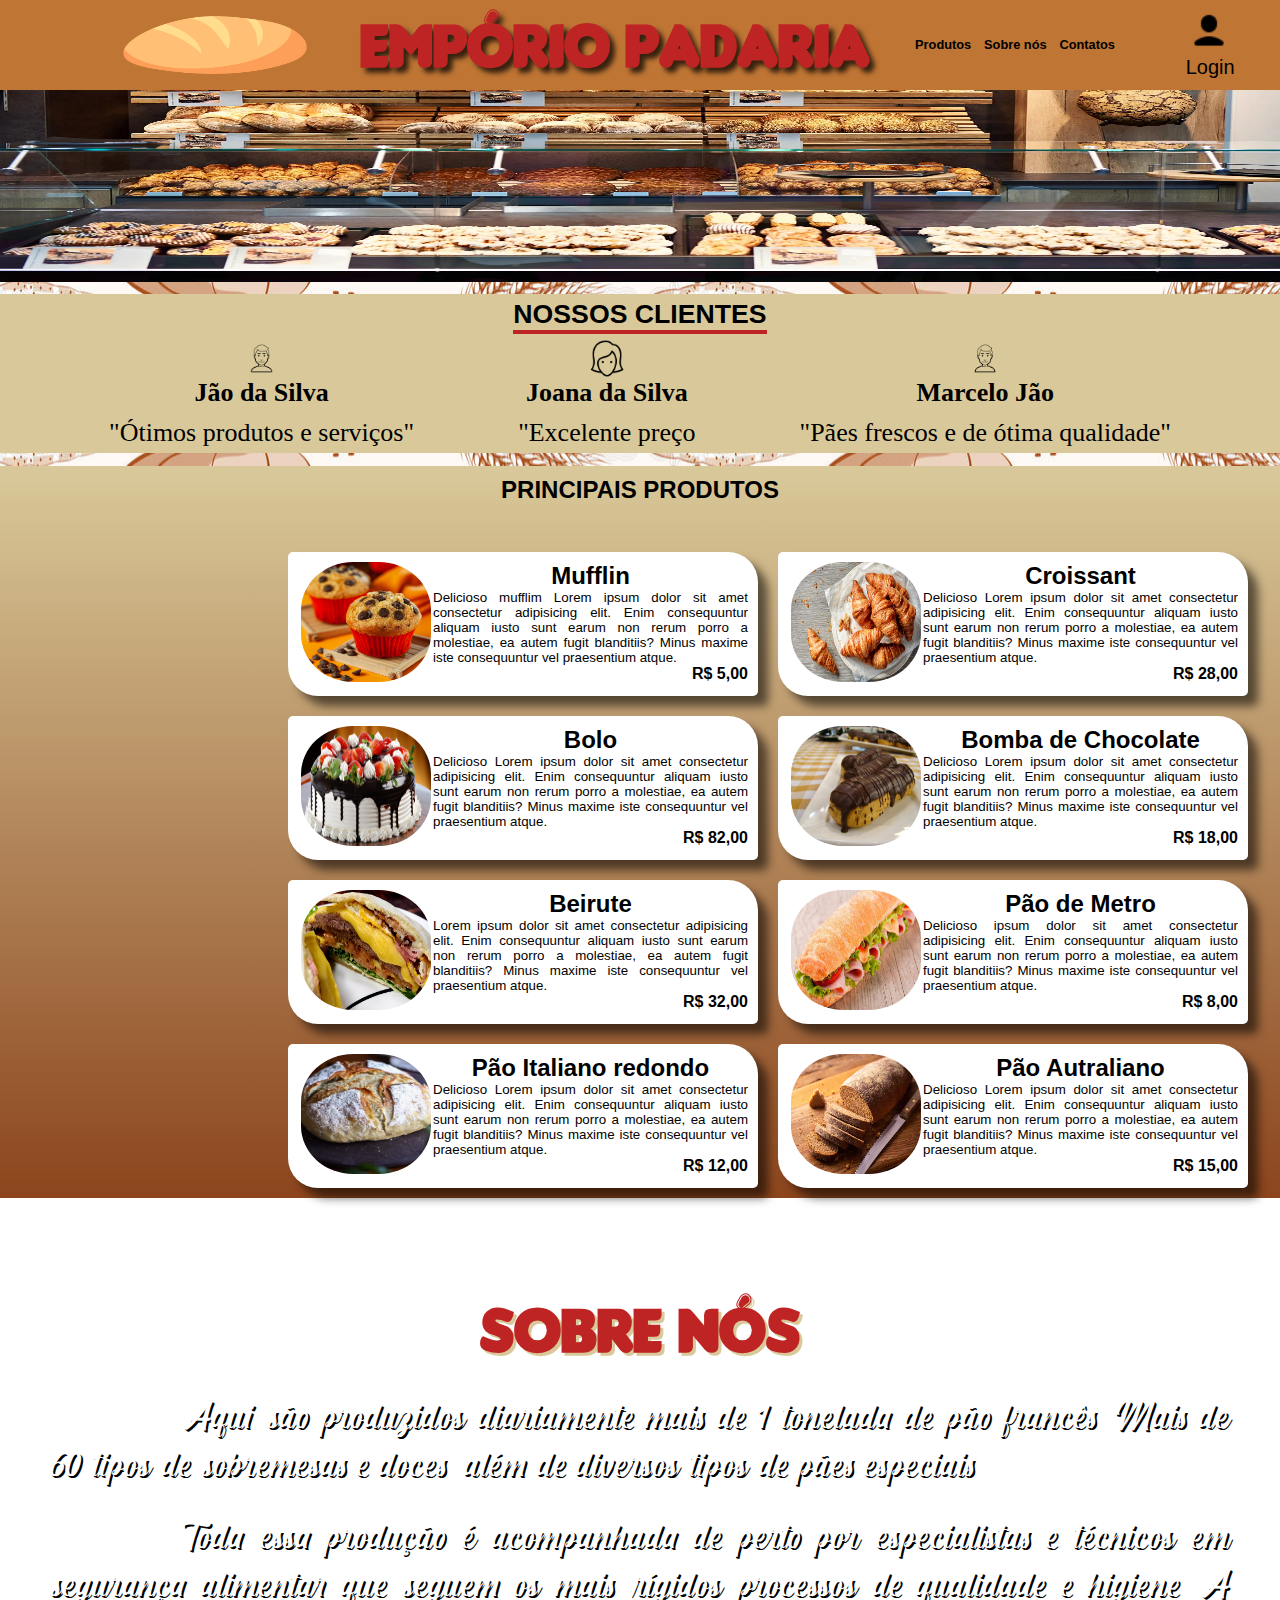
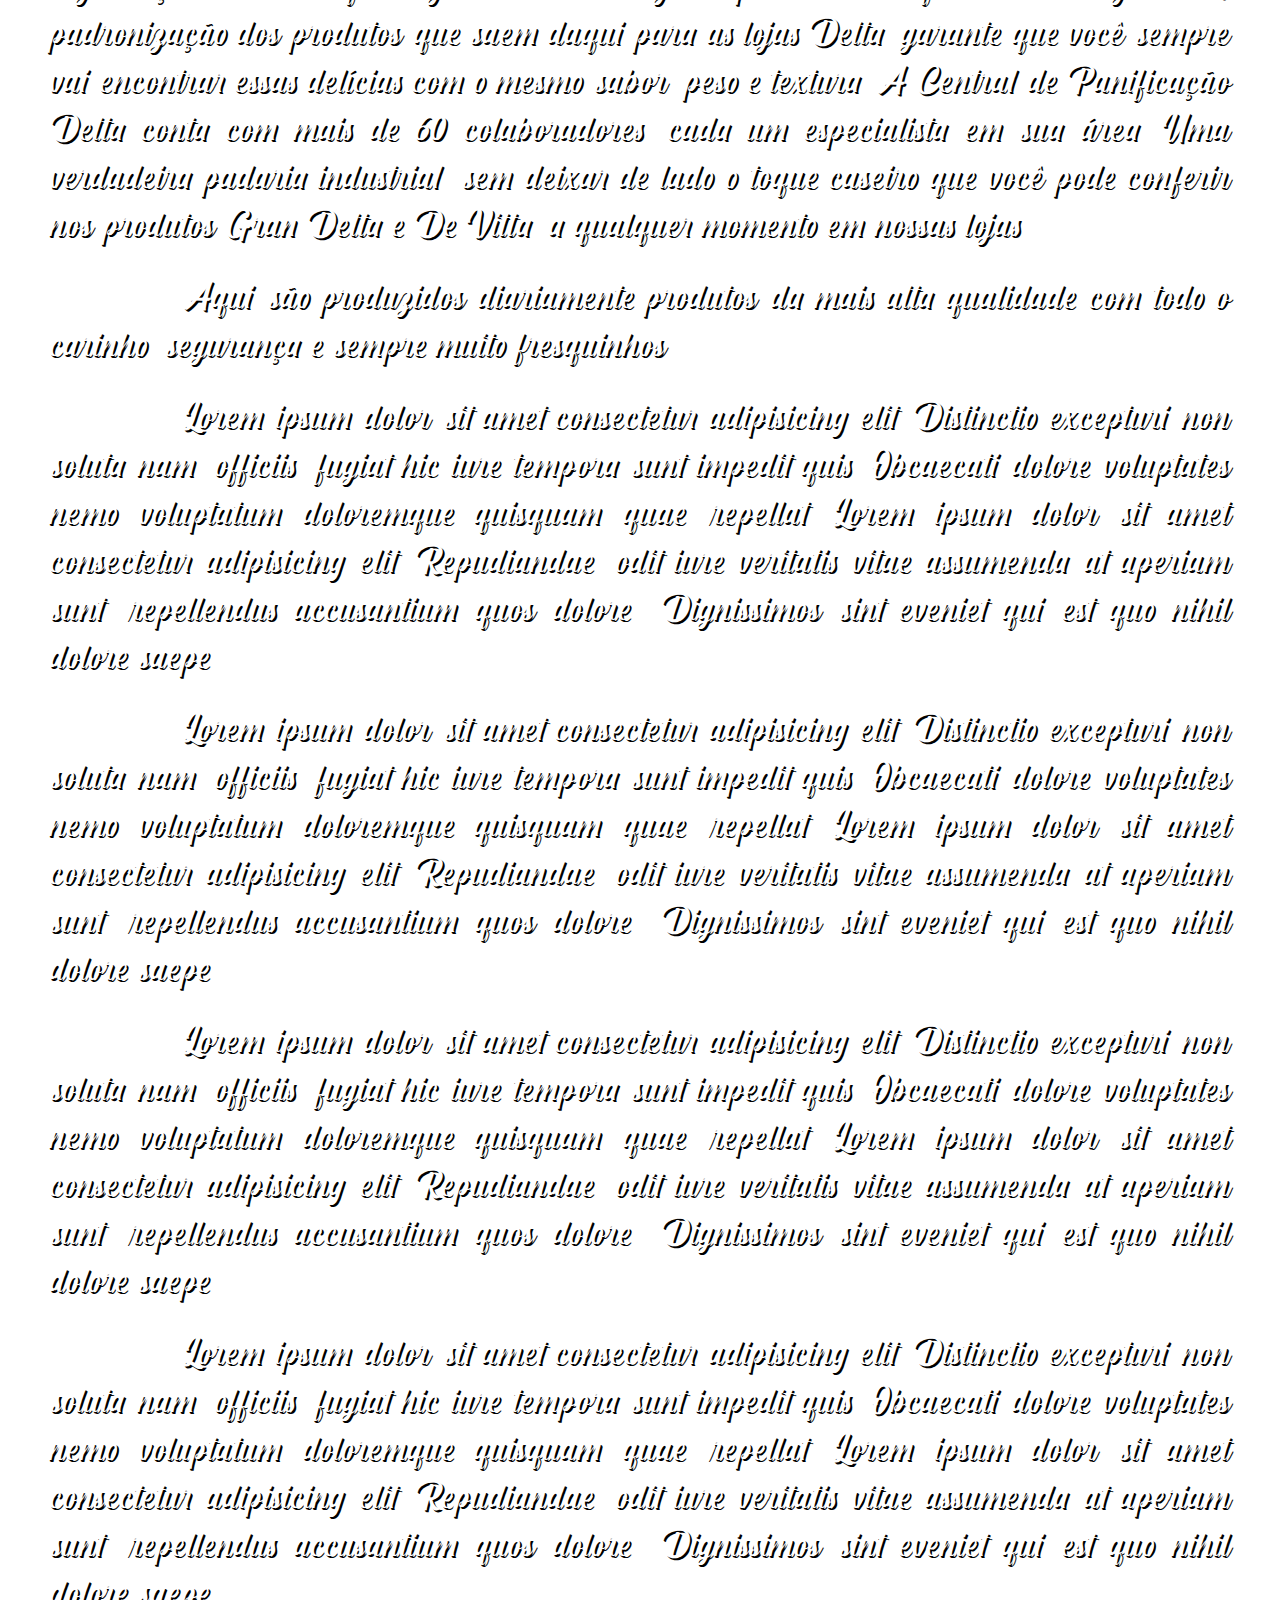
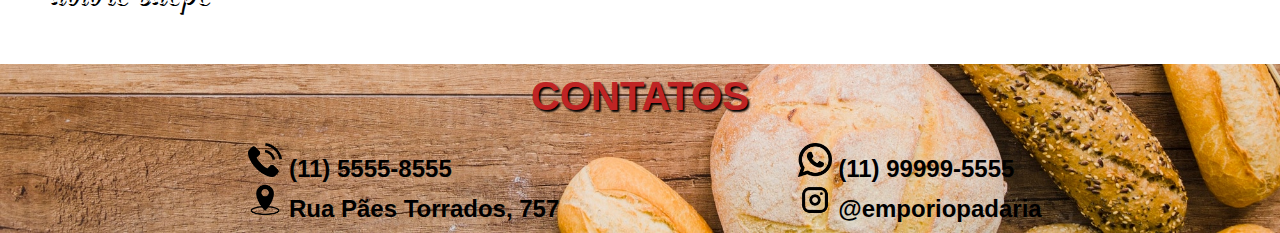
==== commit efe16356: "Ajustando a posicao do menu para celular" ====
--- a/index.html
+++ b/index.html
@@ -10,12 +10,12 @@
   </head>
   <body>
     <header>
+      <span class="material-symbols-outlined" onclick="clickMenu()">
+        menu
+      </span>
       <img src="img/pao.png" alt="" />
       <h1>EMPÓRIO PADARIA</h1>
       <nav>
-        <span class="material-symbols-outlined" onclick="clickMenu()">
-          menu
-        </span>
         <ul id="list-menu">
           <li class="item-menu-header" ><a href="#featured-products">Produtos</a></li>
           <li class="item-menu-header"><a href="#sobre-nos">Sobre nós</a></li>
@@ -167,15 +167,19 @@
     <!-- No rodapé aparecem as formas de contado  -->
     <footer >
       <h2>CONTATOS</h2>
+
       <div id="contatos">
+        
         <div class="item-menu-footer">
           <p><img src="img/icon-telephone.png" alt=""> (11) 5555-8555</p>
           <p><img src="img/icon-local.png" alt=""> Rua Pães Torrados, 757</p>
         </div>
+
         <div class="item-menu-footer">
           <p><img src="img/icon-wpp.png" alt=""> (11) 99999-5555</p>
           <p><img src="img/icon-instagram.png" alt=""> @emporiopadaria</p>
         </div>
+
       </div>
     </footer>
     <script>
--- a/style.css
+++ b/style.css
@@ -32,10 +32,10 @@
   max-height: 10vh;
 
   /*Fixar o header no topo da pagina*/
-  position: fixed;
-  width: 100%;
-  top: 0;
-  z-index: 1;
+  position: fixed;  /*Faz o elemento 'descolar' da página e ficar livre na tela*/
+  width: 100%;      /*Só para garantir que ocupe toda largura da tela*/
+  top: 0;           /*Como a posição é fixa, podemos usar top: e left: para posicionar o elemento*/
+  z-index: 1;       /*Para garantir que durante a rolagem nenhum elemento fique por cima do header*/
 }
 header h1{
   font-family: 'padaria','Times New Roman', Times, serif;
@@ -59,6 +59,7 @@
   visibility: collapse;
 }
 #list-menu{
+  visibility: visible;
   display: flex;
   margin-right: 1vw;
 }
@@ -225,7 +226,7 @@
   margin-top: 5vh;
 }
 #sobre-nos > p{
-  font-family: 'Cream Cake', Haettenschweiler, 'Arial Narrow Bold', sans-serif;
+  font-family: 'Cream Cake', 'Arial Narrow Bold', sans-serif;
   font-size: 36pt;
   text-align: justify;
   text-indent: 100pt;
@@ -315,16 +316,18 @@
    #list-menu{
     display: flex;
     position: fixed; 
-    top: 4vh; 
+    width: 30vw;
+    top: 4vh;
+    left: 7vw; 
+    padding: 1px;
     background-color: var(--cor4);
     box-shadow: 3px 3px 3px rgba(0, 0, 0, 0.589);
-
-    width: 15vw;
   }
  
  .item-menu-header{
-    font-size:  2vw;
-    text-align: center;
+    font-size:  5vw;
+    padding: 6px;
+    text-align: left;
     margin-right: 1vw;
   }
   .item-menu-header >a{
@@ -359,4 +362,101 @@
     margin-right: 2px;
   } 
 
+
+  #clients { 
+    background-color: var(--cor1);
+    margin-top: 0;
+    padding: 1px;
+    text-align: center;
+  }
+  #clients >h2{
+    font-size: 8pt;
+  }
+  .line{
+    margin: auto;
+    width: 25%;
+    height: 2px;
+    background-color:var(--cor5);
+    border-style: none;
+  }
+  #clients-list{
+    display: grid;
+    grid-template-columns: auto;
+    align-items:center;
+    justify-content: space-evenly;
+    margin-top: 2px;
+  }
+  .clients-item{
+    display: flex;
+    justify-content: center;
+    align-items: center;
+    flex-direction: column;
+  }
+  .imgPersonagem{
+    width: 4vw;
+    height:4vw;
+  }
+  .clients-item > h3{
+    font-family: 'Dancing Script', cursive;
+    font-size: 15px;
+    margin-top: 3xp;
+    align-items: center;
+  }
+  .clients-item > p{
+    font-family: 'Dancing Script', cursive;
+    font-size: 12px;
+    margin-top:1px;
+    align-items: center;
+  }
+
+  #featured-products{
+    background: linear-gradient(180deg, var(--cor1), var(--cor4));
+    padding: 5px;
+    text-align: center;
+    min-height: 40vh;
+  }
+  .products{
+    display: grid;
+    grid-template-columns: auto;
+    margin: auto;
+    row-gap: 10px;
+    align-items: center;
+    justify-content: space-evenly;
+  }
+  .item-produto{
+    display: grid;
+    grid-template-columns: 30% 70%;
+    background-color: white;
+    border-radius: 5px 30px;
+    margin-right: 20px;
+    padding: 5px;
+    box-shadow: 5px 5px 5px rgba(0, 0, 0, 0.562);
+    min-width: 330px;
+    max-height: 120px;
+  }
+  .item-produto:hover{
+    transform: scale(1.05);
+    transition: 0.5s;
+  }
+  .img-product{
+    margin: 15px auto;
+    width: 80px;
+    height: 70px;
+    align-items: center;
+    border-radius: 30%;
+  }
+  .titles-products{
+    font-size: 1em;
+    text-align: center;
+  }
+  .descr-products{
+    font-size: 9pt;
+    text-align: justify;
+  }
+  .preco{
+    font-size: 9pt;
+    text-align: right;
+    font-weight: bold;
+  }
+
 }